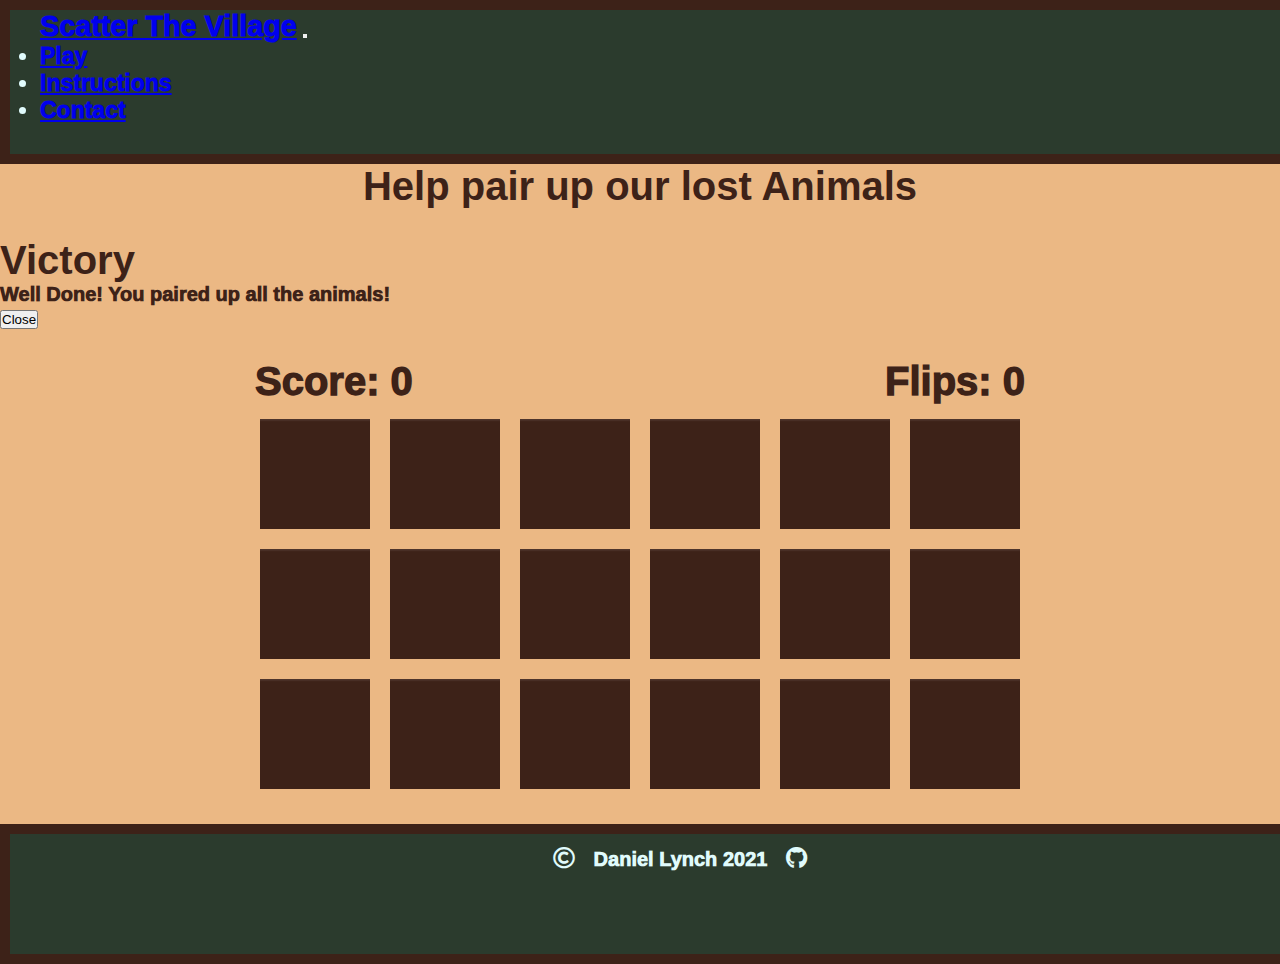
==== index.html @ fbe6efbe "Add victory modal that also displays score" ====
<!DOCTYPE html>
<html lang="en">

<head>
    <meta charset="UTF-8">
    <meta name="viewport" content="width=device-width, initial-scale=1.0">

    <!-- google fonts -->
    <link rel="preconnect" href="https://fonts.googleapis.com">
    <link rel="preconnect" href="https://fonts.gstatic.com" crossorigin>
    <link href="https://fonts.googleapis.com/css2?family=Share+Tech+Mono&display=swap" rel="stylesheet">

    <!-- link to bootstrap CDN-->
    <link href="https://cdn.jsdelivr.net/npm/bootstrap@5.0.1/dist/css/bootstrap.min.css" rel="stylesheet"
        integrity="sha384-+0n0xVW2eSR5OomGNYDnhzAbDsOXxcvSN1TPprVMTNDbiYZCxYbOOl7+AMvyTG2x" crossorigin="anonymous">

    <!-- link to my stylesheet-->
    <link rel="stylesheet" href="assets/css/style.css">
    <!-- Custom Favicon -->
    <link rel="icon" type="image/png" href="assets/images/favicon/favicon.ico">
    <!-- End Custom Favicon -->
    <title class="logo">Scatter The Village | Play</title>
</head>

<body>
    <!-- Navigation Bar -->
    <header class="border1 containerBorder d-flex flex-column flex-grow">
        <nav class="navbar navbar-expand-md navbar-dark">
            <a href="index.html" class="navbar-brand logo">Scatter The Village</a>

            <button class="navbar-toggler" type="button" data-bs-toggle="collapse" data-bs-target="#toggleMobileMenu"
                aria-controls="toggleMobileMenu" aria-expanded="false" aria-label="Toggle navigation">
                <span class="navbar-toggler-icon"></span>
            </button>

            <div class="collapse navbar-collapse" id="toggleMobileMenu">
                <ul class="navbar-nav text-center ms-auto">
                    <li>
                        <a class="nav-link active white-border" href="index.html">Play</a>
                    </li>
                    <li>
                        <a class="nav-link href" href="instructions.html">Instructions</a>
                    </li>
                    <li>
                        <a class="nav-link" href="contact.html">Contact</a>
                    </li>
                </ul>
            </div>
        </nav>
    </header>
    <section class="memory-game">
        <h1 class="page-title">Help pair up our lost Animals</h1>
        <!-- overlays -->
        <div class="overlay-text visible">
            Memory Game
            <span class="overlay-text-small">Try and match all the animals with their pairs, if you need any help on how
                to play, head over to our 'Instructions' page</span>
        </div>
        <div data-backdrop="static" class="modal fade" id="victoryModal" tabindex="-1" role="dialog" aria-labelledby="victoryModalLabel">
            <div class="modal-dialog modal-dialog-centered">
                <div class="modal-content">
                    <div class="modal-header">
                        <h1>Victory</h1>
                    </div>
                    <div class="modal-body">
                        Well Done! You paired up all the animals!<br><span id="gameScore"></span>
                    </div>
                    <div class="modal-footer">
                        <button type="button" class="btn btn-secondary" data-dismiss="modal">Close</button>
                    </div>
                </div>
            </div>
        </div>
        </div>
        <!-- game container -->
        <div class="game-container">
            <div class="game-info-container">
                <div class="game-info">
                    <span id="gameScore">Score: 0</span>
                </div>
                <div class="game-info">
                    <span id="gameFlips">Flips: 0</span>
                </div>
            </div>
        </div>
    </section>

    <!-- footer section-->
    <footer class="border1 containerBorder d-flex flex-column flex-grow py-3 py-md-2 py-sm-0">
        <!-- social media links-->
        <ul class="social text-center px-3">
            <li class="text-center">
                <i class="far fa-copyright"></i> Daniel Lynch 2021
            </li>
            <li>
                <a href="https://github.com/Lynch4360" target="_blank" rel="noopener"
                    aria-label="Visit my GitHub page (opens in a new tab)"><i class="fab fa-github"></i></a>
            </li>
        </ul>
    </footer>
    <!-- font awesome script and link to script.js -->
    <script src="https://cdn.jsdelivr.net/npm/bootstrap@5.0.1/dist/js/bootstrap.bundle.min.js"
        integrity="sha384-gtEjrD/SeCtmISkJkNUaaKMoLD0//ElJ19smozuHV6z3Iehds+3Ulb9Bn9Plx0x4" crossorigin="anonymous">
        </script>
    <!-- JQuery link -->
    <script src="https://code.jquery.com/jquery-3.6.0.min.js"
        integrity="sha256-/xUj+3OJU5yExlq6GSYGSHk7tPXikynS7ogEvDej/m4=" crossorigin="anonymous"></script>

    <link rel="stylesheet" href="https://use.fontawesome.com/releases/v5.7.2/css/all.css">
    <script src="assets/js/script.js"></script>
</body>

</html>
---- assets/css/style.css ----
/* Global Styling */
html {
    height: 100%;
}
* {
    margin: 0;
    padding: 0;
}

body {
    background-color: #EBB884;
    font-family: "DotGothic16", sans-serif;
    color: #3D2218;

    display: flex;
    flex-direction: column;

    min-height : 100%;


    font-weight: 1000;
    font-size: 1.25em;
}

p {
    color: #2B3B2D;
}

/* border styling */
.imgBorder {
    border: 9px solid #3D2218;
}

#containerBorder {
    border: 10px solid #3D2218;
    margin: 0;
    padding: 0;
}

.border1 {
    border: 10px solid #3D2218;
    padding: 0px 30px 30px 30px;
}

/* footer styling */

footer {
    height: 90px;
    padding: 10px 0px 0px 0px;
    clear: both;
    background-color: #2B3B2D;
    color: #E0FBFC;
    width: 100%;
    margin-bottom: 0;
    margin-top: auto;
}

ol, ul {
    padding-left: 0;
}

/* nav styling */

header {
    background-color: #2B3B2D;
    width: 100%;
    color: #E0FBFC;
    font-size: 1.15em;
}

.navbar-light .navbar-brand {
    color: #E0FBFC;
}

.social {
    justify-content: center;
    text-align: center;
    
}

.social li {
    display: inline;
}

.social i {
    font-size: 1.1em;
    margin: 1%;
    color: #E0FBFC;
}

.logo {
    font-size: 1.25em;
}
/* Game Styling */

.game-container {
    display: grid;
    grid-template-columns: repeat(6, auto);
    grid-gap: 10px;
    margin: 30px;
    justify-content: center;
}

.game-card {
    width: 110px;
    height: 110px;
    margin: 5px;
    cursor: pointer;
}

.page-title {
    font-weight: bold;
    text-align: center;
}

.game-info {
    font-size: 2em;
}

.game-info-container {
    grid-column: 1 / -1;
    display: flex;
    justify-content: space-between;
}

/* overlay styling */
.overlay-text {
    display: none;
    position: relative;
    top: 0;
    left: 0;
    right: 0;
    bottom: 0;
    display: flex;
    justify-content: center;
    text-align: center;
    align-items: center;
    z-index: 100;
    color: #EBB884;
    font-family: "DotGothic16", sans-serif;
}

.overlay-text-small {
    font-size: .3em
}

.overlay-text.visible {
    display: flex;
    flex-direction: column;
    animation: overlay-grow 500ms forwards;
}

/* overlay animation */
@keyframes overlay-grow {
    from {
        background-color: rgba(0, 0, 0, 0);
        font-size: 0;
    }

    to {
        background-color: rgba(0, 0, 0, .8);
        font-size: 3em;
    }
}
@media (max-width: 830px) {
    .game-container {
        grid-template-columns: repeat(3, auto)
    }
    .game-info-container {
        flex-direction: column;
        align-items: center;
    }
    
}

@media (max-width: 500px) {
    .game-container {
        grid-template-columns: repeat(2, auto);
    }
    .game-info-container {
        flex-direction: column;
        align-items: center;
    }
    
}
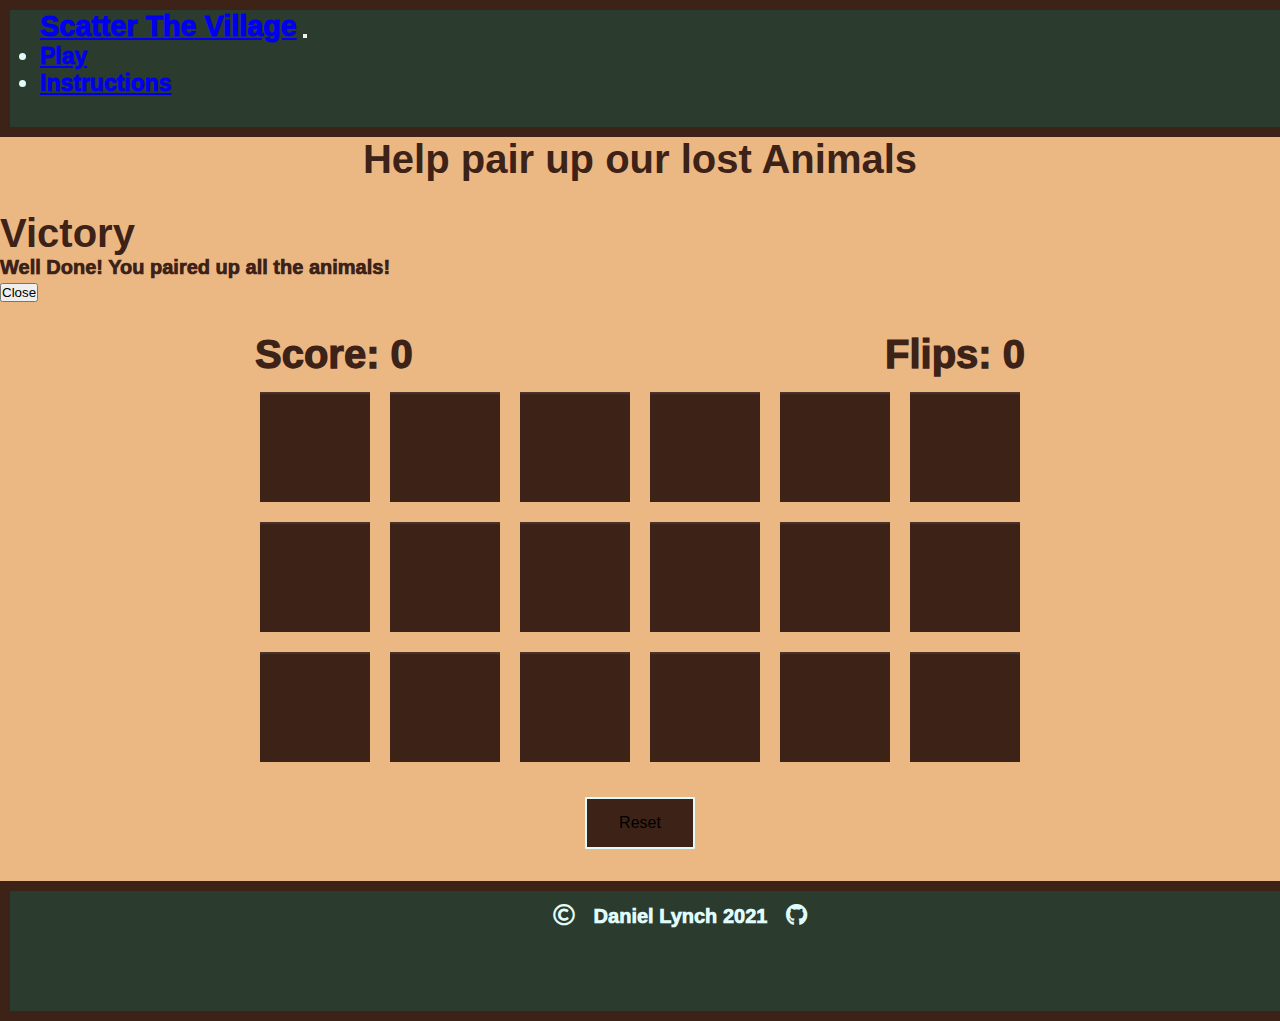
==== commit 31c6b505: "add html and css for reset button" ====
--- a/index.html
+++ b/index.html
@@ -41,9 +41,6 @@
                     <li>
                         <a class="nav-link href" href="instructions.html">Instructions</a>
                     </li>
-                    <li>
-                        <a class="nav-link" href="contact.html">Contact</a>
-                    </li>
                 </ul>
             </div>
         </nav>
@@ -66,7 +63,7 @@
                         Well Done! You paired up all the animals!<br><span id="gameScore"></span>
                     </div>
                     <div class="modal-footer">
-                        <button type="button" class="btn btn-secondary" data-dismiss="modal">Close</button>
+                        <button type="button" class="btn btn-secondary" data-bs-dismiss="modal">Close</button>
                     </div>
                 </div>
             </div>
@@ -82,6 +79,9 @@
                     <span id="gameFlips">Flips: 0</span>
                 </div>
             </div>
+        </div>
+        <div id="reset">
+            <button id="resetBtn">Reset</button>
         </div>
     </section>
 
--- a/assets/css/style.css
+++ b/assets/css/style.css
@@ -150,6 +150,25 @@
     animation: overlay-grow 500ms forwards;
 }
 
+#resetBtn {
+    margin: 0 auto;
+    border: 2px solid #E0FBFC;
+    border-radius: 1px;
+    padding: 15px 32px 15px 32px;
+    margin-bottom: 2em;
+    text-align: center;
+    font-size: medium;
+    background-color: #3D2218;
+    display: block;
+    cursor: pointer;
+}
+
+#resetBtn:hover {
+    background-color: #3D2218;
+    color: #E0FBFC;
+    transform: scale(1.10);
+}
+
 /* overlay animation */
 @keyframes overlay-grow {
     from {
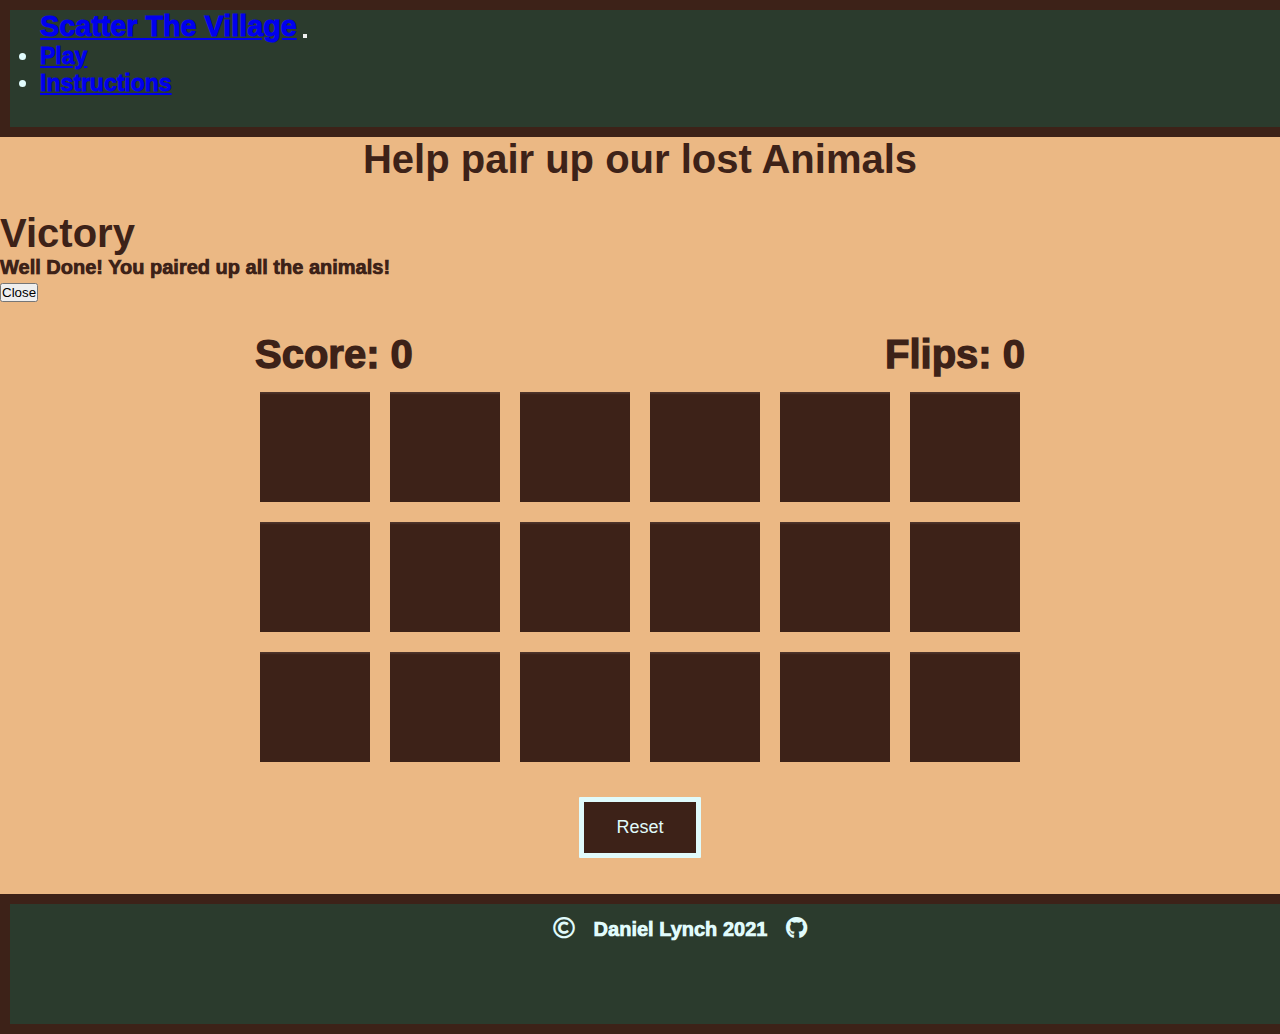
==== commit fbfc9877: "fix reset button so that it replaces cards" ====
--- a/index.html
+++ b/index.html
@@ -51,7 +51,7 @@
         <div class="overlay-text visible">
             Memory Game
             <span class="overlay-text-small">Try and match all the animals with their pairs, if you need any help on how
-                to play, head over to our 'Instructions' page</span>
+                to play, head over to our 'Instructions' page, you can click to get rid of this message.</span>
         </div>
         <div data-backdrop="static" class="modal fade" id="victoryModal" tabindex="-1" role="dialog" aria-labelledby="victoryModalLabel">
             <div class="modal-dialog modal-dialog-centered">
@@ -60,7 +60,7 @@
                         <h1>Victory</h1>
                     </div>
                     <div class="modal-body">
-                        Well Done! You paired up all the animals!<br><span id="gameScore"></span>
+                        Well Done! You paired up all the animals!<br>
                     </div>
                     <div class="modal-footer">
                         <button type="button" class="btn btn-secondary" data-bs-dismiss="modal">Close</button>
@@ -73,7 +73,7 @@
         <div class="game-container">
             <div class="game-info-container">
                 <div class="game-info">
-                    <span id="gameScore">Score: 0</span>
+                    <span id="gameScore1">Score: 0</span>
                 </div>
                 <div class="game-info">
                     <span id="gameFlips">Flips: 0</span>
--- a/assets/css/style.css
+++ b/assets/css/style.css
@@ -152,13 +152,14 @@
 
 #resetBtn {
     margin: 0 auto;
-    border: 2px solid #E0FBFC;
+    border: 5px solid #E0FBFC;
     border-radius: 1px;
     padding: 15px 32px 15px 32px;
     margin-bottom: 2em;
     text-align: center;
-    font-size: medium;
+    font-size: large;
     background-color: #3D2218;
+    color: #E0FBFC;
     display: block;
     cursor: pointer;
 }
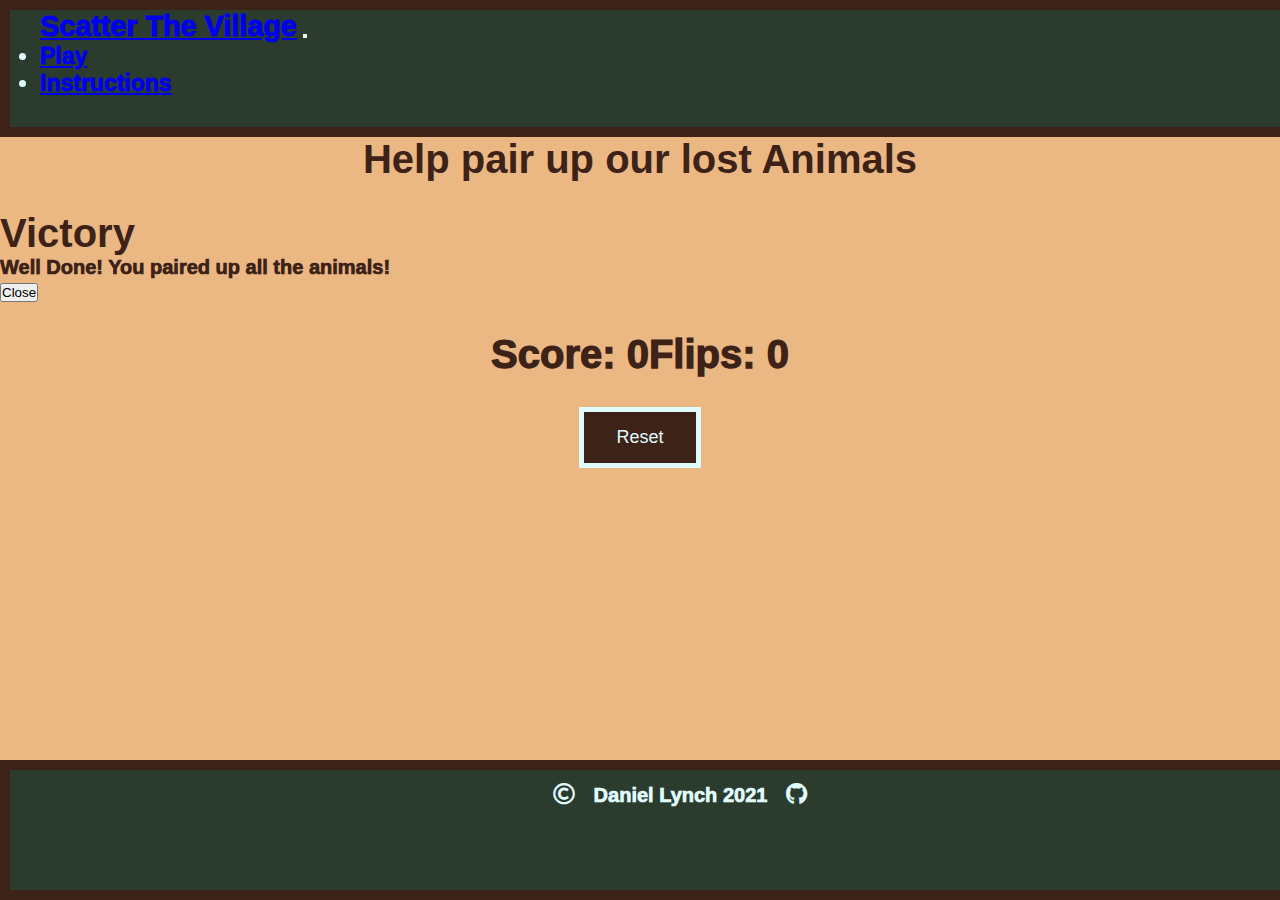
==== commit ebb17f0a: "Tidy up some of the code" ====
--- a/index.html
+++ b/index.html
@@ -47,13 +47,15 @@
     </header>
     <section class="memory-game">
         <h1 class="page-title">Help pair up our lost Animals</h1>
-        <!-- overlays -->
+        <!-- overlay -->
         <div class="overlay-text visible">
             Memory Game
             <span class="overlay-text-small">Try and match all the animals with their pairs, if you need any help on how
                 to play, head over to our 'Instructions' page, you can click to get rid of this message.</span>
         </div>
-        <div data-backdrop="static" class="modal fade" id="victoryModal" tabindex="-1" role="dialog" aria-labelledby="victoryModalLabel">
+        <!-- Victory Modal -->
+        <div data-backdrop="static" class="modal fade" id="victoryModal" tabindex="-1" role="dialog"
+            aria-labelledby="victoryModalLabel">
             <div class="modal-dialog modal-dialog-centered">
                 <div class="modal-content">
                     <div class="modal-header">
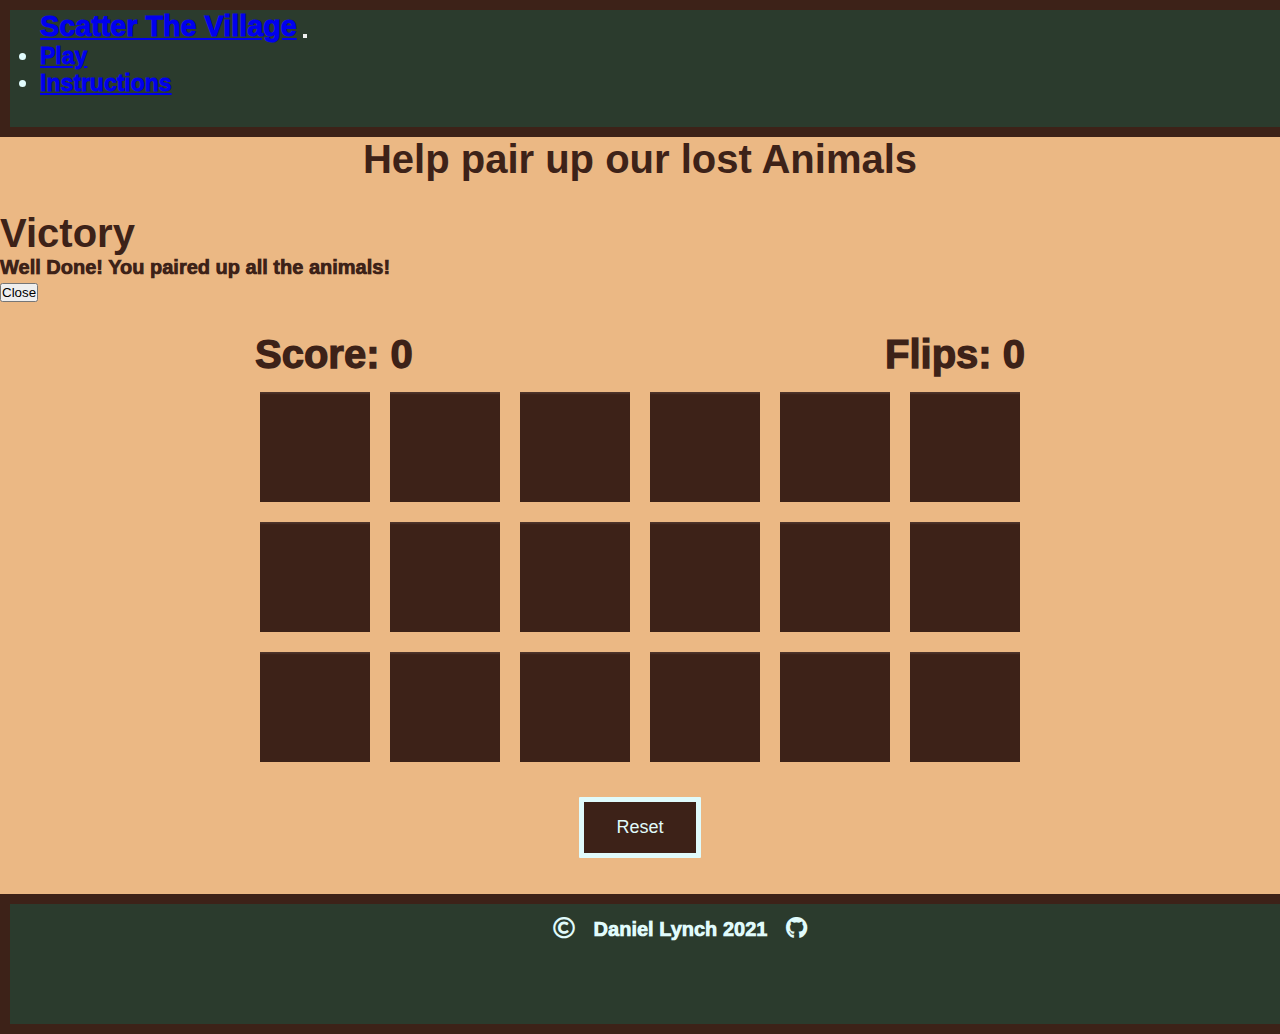
==== commit 6a7060b9: "Format all files" ====
--- a/index.html
+++ b/index.html
@@ -11,8 +11,7 @@
     <link href="https://fonts.googleapis.com/css2?family=Share+Tech+Mono&display=swap" rel="stylesheet">
 
     <!-- link to bootstrap CDN-->
-    <link href="https://cdn.jsdelivr.net/npm/bootstrap@5.0.1/dist/css/bootstrap.min.css" rel="stylesheet"
-        integrity="sha384-+0n0xVW2eSR5OomGNYDnhzAbDsOXxcvSN1TPprVMTNDbiYZCxYbOOl7+AMvyTG2x" crossorigin="anonymous">
+    <link href="https://cdn.jsdelivr.net/npm/bootstrap@5.0.1/dist/css/bootstrap.min.css" rel="stylesheet" integrity="sha384-+0n0xVW2eSR5OomGNYDnhzAbDsOXxcvSN1TPprVMTNDbiYZCxYbOOl7+AMvyTG2x" crossorigin="anonymous">
 
     <!-- link to my stylesheet-->
     <link rel="stylesheet" href="assets/css/style.css">
@@ -28,8 +27,7 @@
         <nav class="navbar navbar-expand-md navbar-dark">
             <a href="index.html" class="navbar-brand logo">Scatter The Village</a>
 
-            <button class="navbar-toggler" type="button" data-bs-toggle="collapse" data-bs-target="#toggleMobileMenu"
-                aria-controls="toggleMobileMenu" aria-expanded="false" aria-label="Toggle navigation">
+            <button class="navbar-toggler" type="button" data-bs-toggle="collapse" data-bs-target="#toggleMobileMenu" aria-controls="toggleMobileMenu" aria-expanded="false" aria-label="Toggle navigation">
                 <span class="navbar-toggler-icon"></span>
             </button>
 
@@ -54,8 +52,7 @@
                 to play, head over to our 'Instructions' page, you can click to get rid of this message.</span>
         </div>
         <!-- Victory Modal -->
-        <div data-backdrop="static" class="modal fade" id="victoryModal" tabindex="-1" role="dialog"
-            aria-labelledby="victoryModalLabel">
+        <div data-backdrop="static" class="modal fade" id="victoryModal" tabindex="-1" role="dialog" aria-labelledby="victoryModalLabel">
             <div class="modal-dialog modal-dialog-centered">
                 <div class="modal-content">
                     <div class="modal-header">
@@ -95,18 +92,15 @@
                 <i class="far fa-copyright"></i> Daniel Lynch 2021
             </li>
             <li>
-                <a href="https://github.com/Lynch4360" target="_blank" rel="noopener"
-                    aria-label="Visit my GitHub page (opens in a new tab)"><i class="fab fa-github"></i></a>
+                <a href="https://github.com/Lynch4360" target="_blank" rel="noopener" aria-label="Visit my GitHub page (opens in a new tab)"><i class="fab fa-github"></i></a>
             </li>
         </ul>
     </footer>
     <!-- font awesome script and link to script.js -->
-    <script src="https://cdn.jsdelivr.net/npm/bootstrap@5.0.1/dist/js/bootstrap.bundle.min.js"
-        integrity="sha384-gtEjrD/SeCtmISkJkNUaaKMoLD0//ElJ19smozuHV6z3Iehds+3Ulb9Bn9Plx0x4" crossorigin="anonymous">
-        </script>
+    <script src="https://cdn.jsdelivr.net/npm/bootstrap@5.0.1/dist/js/bootstrap.bundle.min.js" integrity="sha384-gtEjrD/SeCtmISkJkNUaaKMoLD0//ElJ19smozuHV6z3Iehds+3Ulb9Bn9Plx0x4" crossorigin="anonymous">
+    </script>
     <!-- JQuery link -->
-    <script src="https://code.jquery.com/jquery-3.6.0.min.js"
-        integrity="sha256-/xUj+3OJU5yExlq6GSYGSHk7tPXikynS7ogEvDej/m4=" crossorigin="anonymous"></script>
+    <script src="https://code.jquery.com/jquery-3.6.0.min.js" integrity="sha256-/xUj+3OJU5yExlq6GSYGSHk7tPXikynS7ogEvDej/m4=" crossorigin="anonymous"></script>
 
     <link rel="stylesheet" href="https://use.fontawesome.com/releases/v5.7.2/css/all.css">
     <script src="assets/js/script.js"></script>
--- a/assets/css/style.css
+++ b/assets/css/style.css
@@ -2,6 +2,7 @@
 html {
     height: 100%;
 }
+
 * {
     margin: 0;
     padding: 0;
@@ -15,7 +16,7 @@
     display: flex;
     flex-direction: column;
 
-    min-height : 100%;
+    min-height: 100%;
 
 
     font-weight: 1000;
@@ -55,7 +56,8 @@
     margin-top: auto;
 }
 
-ol, ul {
+ol,
+ul {
     padding-left: 0;
 }
 
@@ -75,7 +77,7 @@
 .social {
     justify-content: center;
     text-align: center;
-    
+
 }
 
 .social li {
@@ -91,6 +93,7 @@
 .logo {
     font-size: 1.25em;
 }
+
 /* Game Styling */
 
 .game-container {
@@ -182,24 +185,27 @@
         font-size: 3em;
     }
 }
+
 @media (max-width: 830px) {
     .game-container {
         grid-template-columns: repeat(3, auto)
     }
+
     .game-info-container {
         flex-direction: column;
         align-items: center;
     }
-    
+
 }
 
 @media (max-width: 500px) {
     .game-container {
         grid-template-columns: repeat(2, auto);
     }
+
     .game-info-container {
         flex-direction: column;
         align-items: center;
     }
-    
+
 }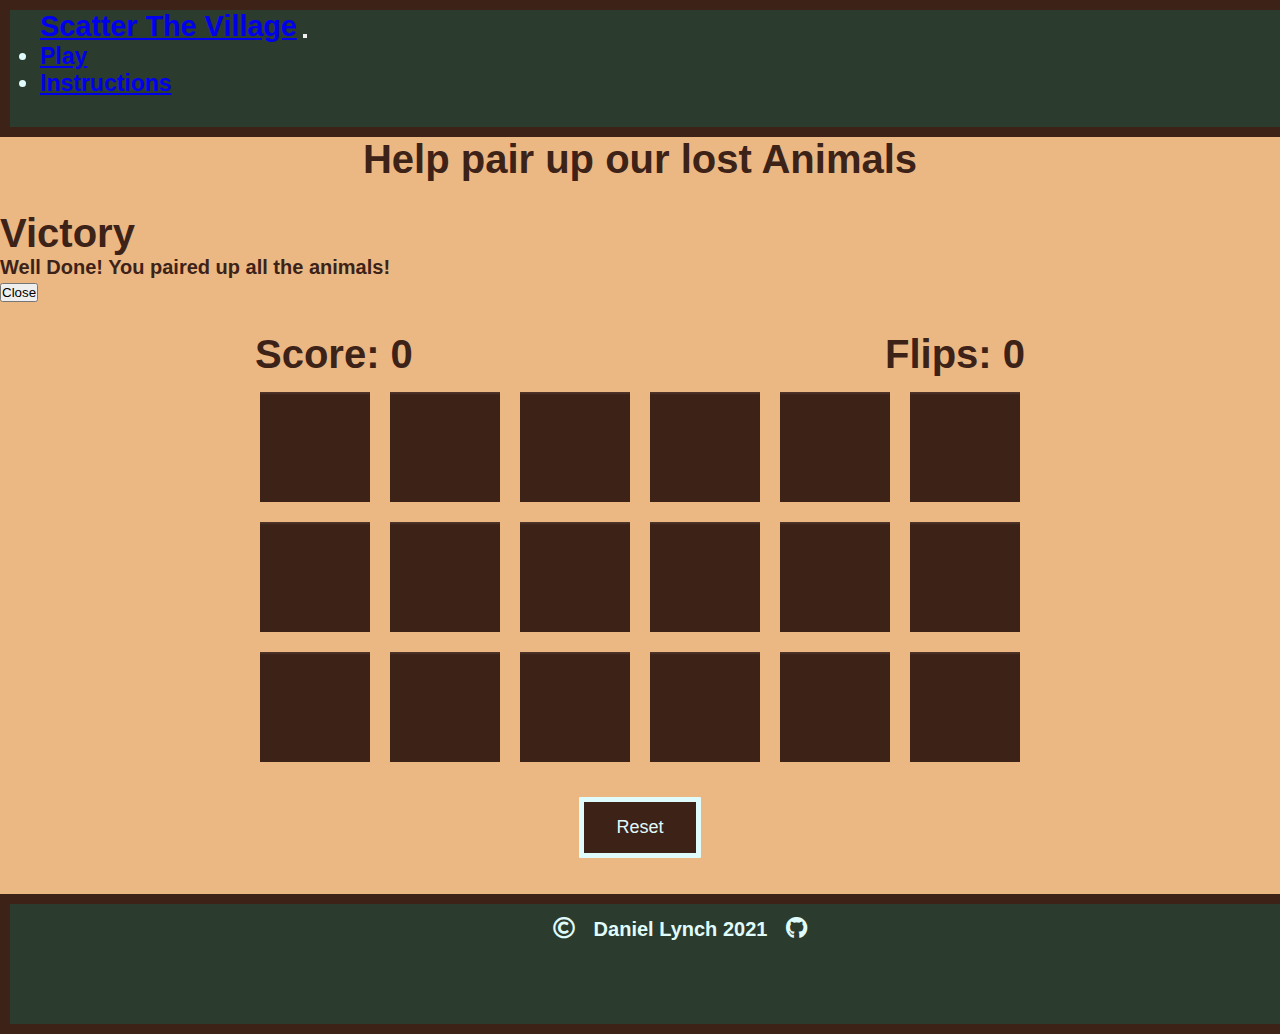
==== commit 78aa47f4: "bug fixes from validator fixed" ====
--- a/index.html
+++ b/index.html
@@ -52,7 +52,7 @@
                 to play, head over to our 'Instructions' page, you can click to get rid of this message.</span>
         </div>
         <!-- Victory Modal -->
-        <div data-backdrop="static" class="modal fade" id="victoryModal" tabindex="-1" role="dialog" aria-labelledby="victoryModalLabel">
+        <div data-backdrop="static" class="modal fade" id="victoryModal" tabindex="-1" role="dialog" aria-labelledby="victoryModal">
             <div class="modal-dialog modal-dialog-centered">
                 <div class="modal-content">
                     <div class="modal-header">
@@ -66,7 +66,6 @@
                     </div>
                 </div>
             </div>
-        </div>
         </div>
         <!-- game container -->
         <div class="game-container">
--- a/assets/css/style.css
+++ b/assets/css/style.css
@@ -17,10 +17,8 @@
     flex-direction: column;
 
     min-height: 100%;
-
-
-    font-weight: 1000;
     font-size: 1.25em;
+    font-weight: bold;
 }
 
 p {
